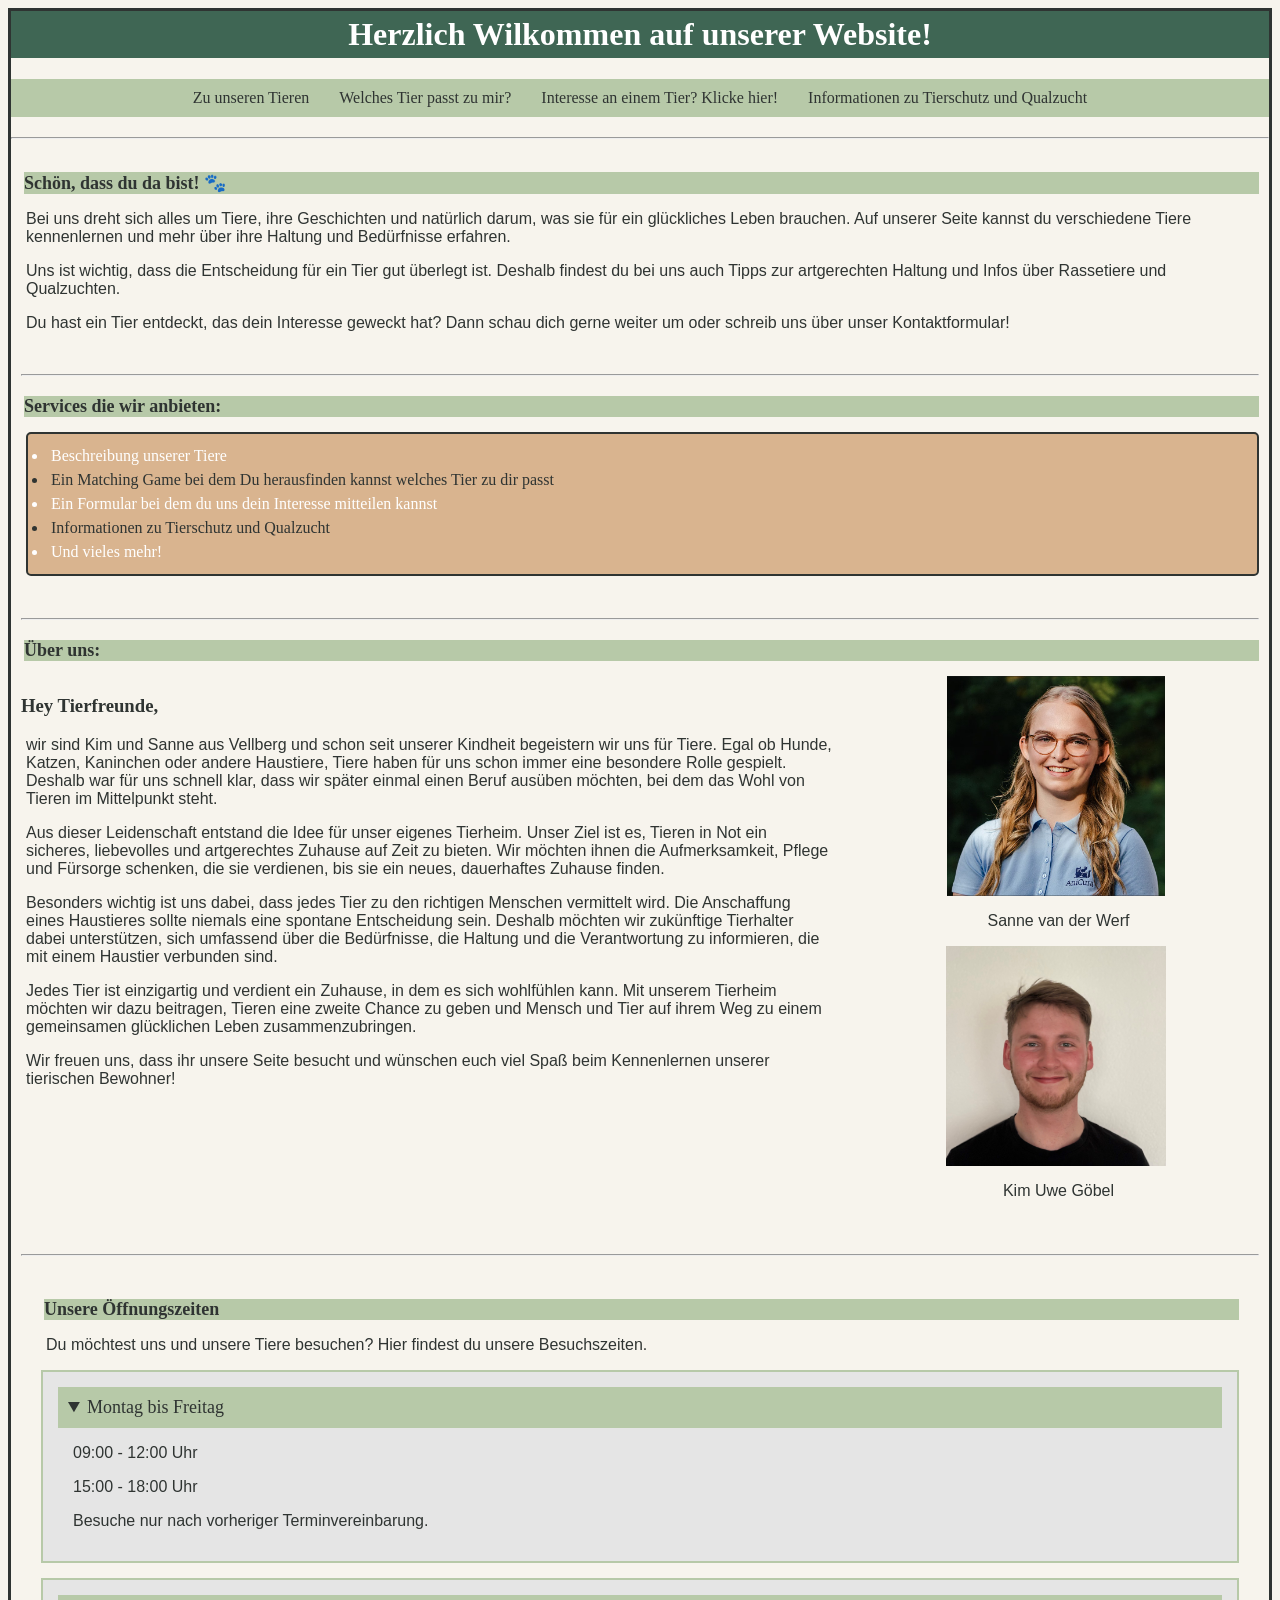
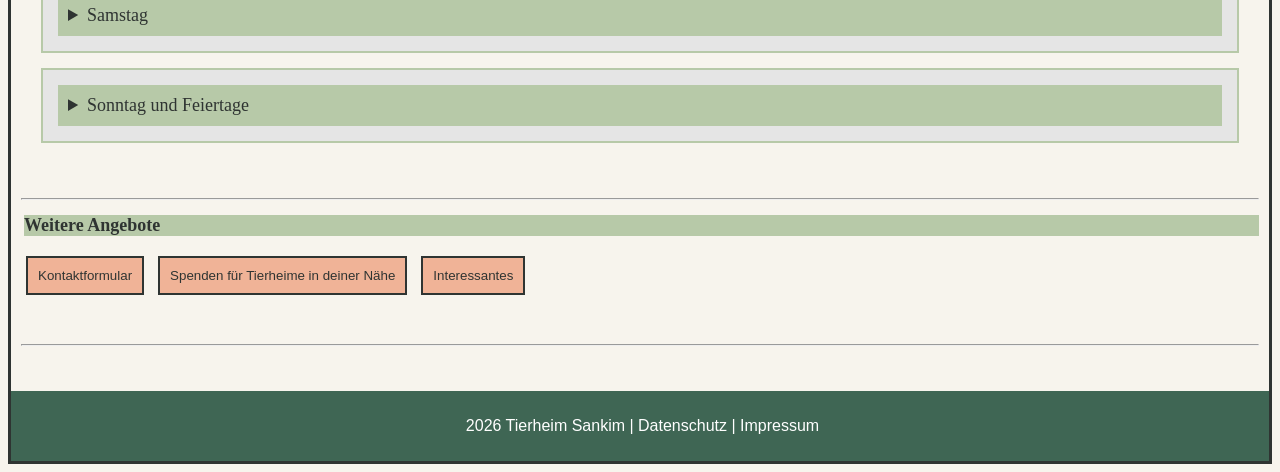
==== index.html @ c135d3ea "Öffnungszeiten hinzugefügt" ====
<html>
    <head>
        <title>Tierheim Sankim</title>
        <link href="style.css" rel="stylesheet">
    </head>


    <body>
        <header>        
            <h1>Herzlich Wilkommen auf unserer Website!</h1>
        </header>

        <nav>
            <a href="UnsereTiere.html">Zu unseren Tieren</a>
            <a href="WelchesTierPasstZuMir.html">Welches Tier passt zu mir?</a>
            <a href="Interessiert.html"> Interesse an einem Tier? Klicke hier!</a>
            <a href="Tierschutz&Qualzucht.html">Informationen zu Tierschutz und Qualzucht</a>
        </nav>

        <hr>

        <main>
            <section class="Wilkommen">
                <h2>Schön, dass du da bist! 🐾</h2>

                <p>
                    Bei uns dreht sich alles um Tiere, ihre Geschichten und natürlich darum, 
                    was sie für ein glückliches Leben brauchen. 
                    Auf unserer Seite kannst du verschiedene Tiere kennenlernen und mehr über ihre Haltung und Bedürfnisse erfahren.
                </p>
                <p>
                    Uns ist wichtig, dass die Entscheidung für ein Tier gut überlegt ist. 
                    Deshalb findest du bei uns auch Tipps zur artgerechten Haltung und Infos über Rassetiere und Qualzuchten.
                </p>
                <p>
                    Du hast ein Tier entdeckt, das dein Interesse geweckt hat? 
                    Dann schau dich gerne weiter um oder schreib uns über unser Kontaktformular!
                </p>
                <br>
                <hr>
            </section>

            <section class="Services">
                <h2>Services die wir anbieten:</h2>
                <ul>
                    <li>Beschreibung unserer Tiere</li>
                    <li>Ein Matching Game bei dem Du herausfinden kannst welches Tier zu dir passt</li>
                    <li>Ein Formular bei dem du uns dein Interesse mitteilen kannst</li>
                    <li>Informationen zu Tierschutz und Qualzucht</li>
                    <li>Und vieles mehr!</li>
                </ul>
                <br>
                <hr>
            </section>

            <section class="ueber-uns">
                <h2>Über uns:</h2>

                <div class="ueber-uns-grid">
                    
                    <div class="ueber-uns-text">

                            <h3>Hey Tierfreunde,</h3>

                            <p>
                                wir sind Kim und Sanne aus Vellberg und schon seit unserer Kindheit begeistern wir uns für Tiere. Egal ob Hunde, Katzen, Kaninchen oder andere Haustiere, Tiere haben für uns schon immer eine besondere Rolle gespielt. Deshalb war für uns schnell klar, dass wir später einmal einen Beruf ausüben möchten, bei dem das Wohl von Tieren im Mittelpunkt steht.
                            </p>    
                            <p>
                                Aus dieser Leidenschaft entstand die Idee für unser eigenes Tierheim. 
                                Unser Ziel ist es, Tieren in Not ein sicheres, liebevolles und artgerechtes Zuhause auf Zeit zu bieten. 
                                Wir möchten ihnen die Aufmerksamkeit, Pflege und Fürsorge schenken, 
                                die sie verdienen, bis sie ein neues, dauerhaftes Zuhause finden.
                            </p>    
                            <p>
                                Besonders wichtig ist uns dabei, dass jedes Tier zu den richtigen Menschen vermittelt wird. 
                                Die Anschaffung eines Haustieres sollte niemals eine spontane Entscheidung sein. 
                                Deshalb möchten wir zukünftige Tierhalter dabei unterstützen, 
                                sich umfassend über die Bedürfnisse, die Haltung und die Verantwortung zu informieren, 
                                die mit einem Haustier verbunden sind.
                            </p>
                            <p>
                                Jedes Tier ist einzigartig und verdient ein Zuhause, 
                                in dem es sich wohlfühlen kann. Mit unserem Tierheim möchten wir dazu beitragen, 
                                Tieren eine zweite Chance zu geben und Mensch und Tier auf ihrem Weg zu einem 
                                gemeinsamen glücklichen Leben zusammenzubringen.
                            </p>
                            <p>
                                Wir freuen uns, dass ihr unsere Seite besucht und wünschen euch viel Spaß beim 
                                Kennenlernen unserer tierischen Bewohner!
                            </p>
                        
                    </div>
                    
                    <div class="ueber-uns-bilder">
                        
                        <div>                   
                            <img src="images/van_der_Werf,Sanne.jpg" height="250" alt="Sanne van der Werf">
                            <p>Sanne van der Werf</p> 
                        </div>
                        
                        <div>
                            <img src="images/Göbel, Kim Uwe 12142-5quadrat.jpg" height="250" alt="Kim Göbel">
                            <p>Kim Uwe Göbel</p>
                        </div>
                    
                    </div>
                
                </div>
                
                <br>        
            </section>
            <hr>

            <section class="oeffnungszeiten">
                <h2>Unsere Öffnungszeiten</h2>

                <p>
                    Du möchtest uns und unsere Tiere besuchen?
                    Hier findest du unsere Besuchszeiten.
                </p>

                <details open>
                    <summary>Montag bis Freitag</summary>
                    
                    <p>09:00 - 12:00 Uhr</p>
                    <p>15:00 - 18:00 Uhr</p>
                    <p>Besuche nur nach vorheriger Terminvereinbarung.</p>
                </details>

                <details>
                    <summary>Samstag</summary>

                    <p>09:00 - 13:00 Uhr</p>
                    <p>Besuche nur nach vorheriger Terminvereinbarung.</p>
                </details>

                <details>
                    <summary>Sonntag und Feiertage</summary>

                    <p>Geschlossen</p>
                    <p>In dringenden Fällen sind wir telefonisch erreichbar.</p>
                </details>
            </section>

            <hr>
            <section class="weitere-angebote">
                <h2>Weitere Angebote</h2>

                <div class="buttons">
                    <button type="button">Kontaktformular</button>
                    <button type="button">Spenden für Tierheime in deiner Nähe</button>
                    <button type="button">Interessantes</button>
                </div>

                <br>
                <br>
                <hr>
            </section>

        </main>       

        <footer>
            <p>2026 Tierheim Sankim | Datenschutz | Impressum</p>
        </footer>
    </body>
</html>
---- style.css ----
h1 {
    color: white;
    background-color: #3f6654;
    font-family: 'Times New Roman';
    text-align: center;
    padding-top: 5px;
    padding-bottom: 5px;
    padding-left: 10px;
    padding-right: 10px;
}

body{
    color: #2f3432;
}

h2{
    color: #2f3432;
    background-color: #b7c9a8;
    font-size: large;
    margin-left: 3px;
}

h4{
    color: #2f3432;
    background-color: #b7c9a8;
    font-size: small;
    margin-left: 3px;
}

p{
    font-family: sans-serif;
    margin-left: 5px;
}

.namen{
    font-size: larger;
    background-color: #88a47c;
    font-family: 'Times New Roman';
    margin: 20px;
    text-align: center;
}

.beschriftung{
    color: #2f3432;
    background-color: #f7f4ed;
    font-size: large;
    font-family: 'Times New Roman';
    text-align: center;
    padding: 10px;
    border: 10px solid #b7c9a8;
    margin: 10px;
}

#erklaertext{
    color: white;
    background-color: #3f6654;
    font-size: medium;
    font-family: 'cursive';
}


/* Allgemeine Links */

a:link{
    color: #2f3432;
    text-decoration: none;
}

a:visited{
    color: #2f3432;
}


a:active{
    color: orange;
}


/* Buttons */

button{
    background-color: #f0b397;
    color: #2f3432;
    padding: 10px;
    margin: 5px;
    border: 2px solid #2f3432;

}

button:hover{
    background-color: #88a47c;
}

button:active{
    background-color: #b7c9a8;
}


body{
    background-color: #f7f4ed;
    border: 3px solid #2f3432;
}


/* Navigation Startseite */

nav{
    background-color: #b7c9a8;
    padding: 10px;
    margin-bottom: 20px;
    text-align: center;
}

nav a {
    color:#2f3432;
    padding: 8px;
    margin: 5px;
    text-decoration: none;
}

nav a:hover {
    background-color: #9eaf90;
    color: white;
}

ul{
    padding: 10px 20px;
    margin-top: 5px;
    margin-left: 5px;
    background-color: #d9b48f;
    border: 2px solid #2f3432;
    border-radius: 5px;
}

li{
    padding: 3px;
}

li:nth-child(even){
    color: #2f3432;
}

li:nth-child(odd){
    color: white;
}

footer{
    background-color: #3f6654;
    color: white;
    text-align: center;
    padding: 10px;
    margin-top: 15px;
}

main {
    padding: 10px;
}

section {
    margin-bottom: 20px;
}

.tierkarten {
    display: flex;
    flex-wrap: wrap;
    justify-content: center;
    gap: 20px;
}

.tierkarte {
    flex: 1 1 280px;
    max-width: 350px;
    box-sizing: border-box;
    background-color: #f7f4ed;
    border: 3px solid #b7c9a8;
    padding: 10px;
}

.tierkarte p {
    font-family: 'Times New Roman';
    font-size: large;
    line-height: 1.5;
}

.tierkarte > img {
    width: 100%;
    height: 250px;
    object-fit: cover;
}

.tierkarte h3 + p {
    margin-top: 5px;
}

.tierkarte h3 ~ p {
    color: #2f3432;
}

.tierkarte h3 {
    background-color: #88a47c;
    font-family: 'Times New Roman';
    text-align: center;
    padding: 5px;
}

main a {
    color: #2f3432;
    text-decoration: underline;
}

.kontakt-link {
    display: inline-block;
    background-color: #b7c9a8;
    padding: 8px;
    margin: 5px;
}

.unsere-tiere .kontakt-link {
    color: #2f3432;
    text-decoration: none;
    transition: 0.3s;
}

.unsere-tiere .kontakt-link:hover {
    background-color: #9eaf90;
    color: white;
}

.unsere-tiere .kontakt-link:active {
    background-color: #b7c9a8;
}

.ueber-uns-grid{
    display: grid;
    grid-template-columns: 2fr 1fr;
    grid-template-areas: "text bilder";
    gap: 20px;
}

.ueber-uns-text{
    grid-area: text;
}

.ueber-uns-bilder{
    grid-area: bilder;
    text-align: center;
}

.ueber-uns-bilder img {
    height: 220px;
    max-width: 100%;
}

 .oeffnungszeiten {
    background-color: #f7f4ed;
    padding: 20px;
 }

 .oeffnungszeiten details {
    background-color: #e5e5e5;
    border: 2px solid #b7c9a8;
    padding: 15px;
    margin-bottom: 15px;
 }

 .oeffnungszeiten summary {
    background-color: #b7c9a8;
    padding: 10px;
    font-size: large;
    cursor: pointer;
 }

 .oeffnungszeiten details p {
    margin-left: 15px;
 }

 .oeffnungszeiten summary:hover {
    background-color: #88a47c;
 }
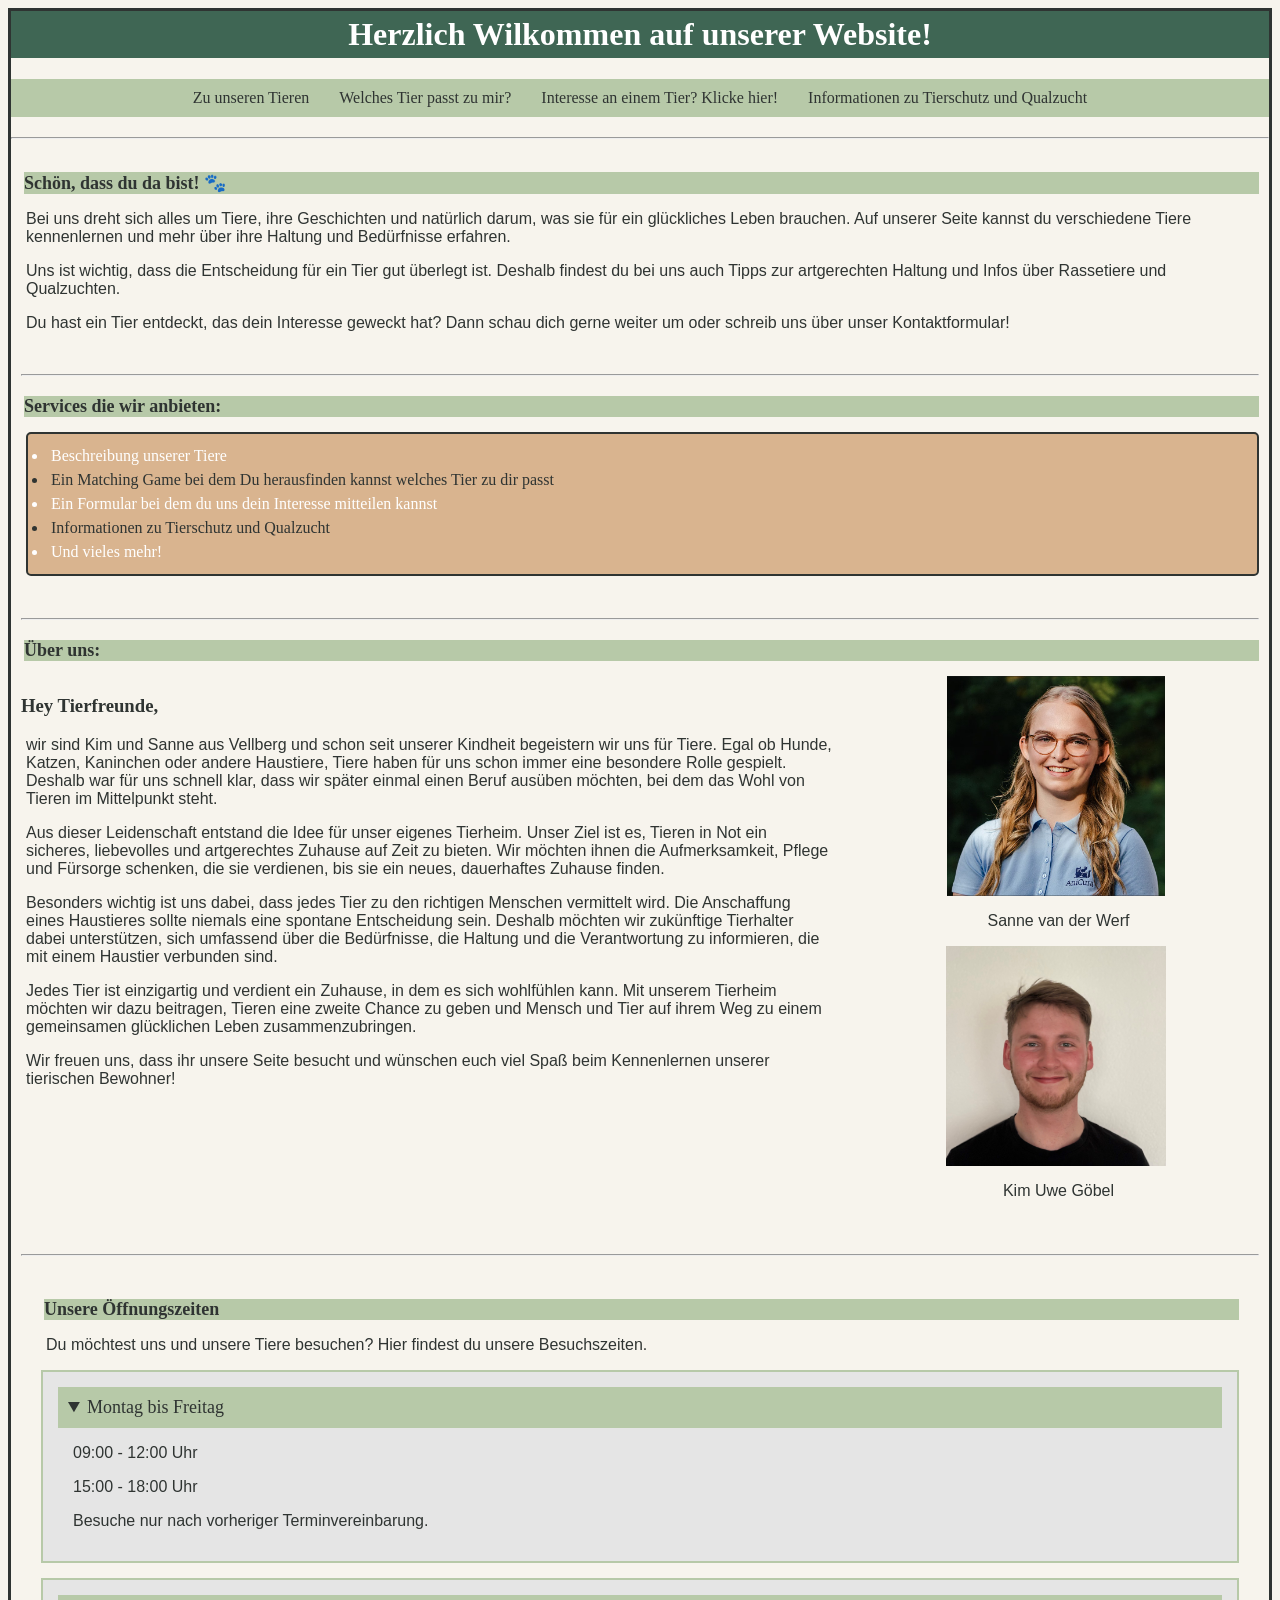
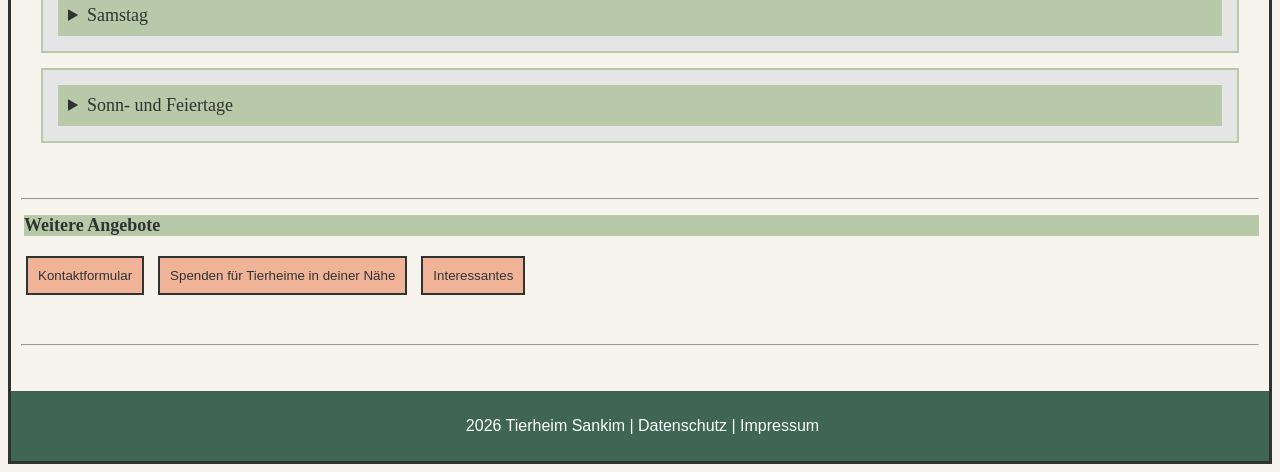
==== commit f54d85a3: "change 06.11.2026(5)" ====
--- a/index.html
+++ b/index.html
@@ -135,7 +135,7 @@
                 </details>
 
                 <details>
-                    <summary>Sonntag und Feiertage</summary>
+                    <summary>Sonn- und Feiertage</summary>
 
                     <p>Geschlossen</p>
                     <p>In dringenden Fällen sind wir telefonisch erreichbar.</p>
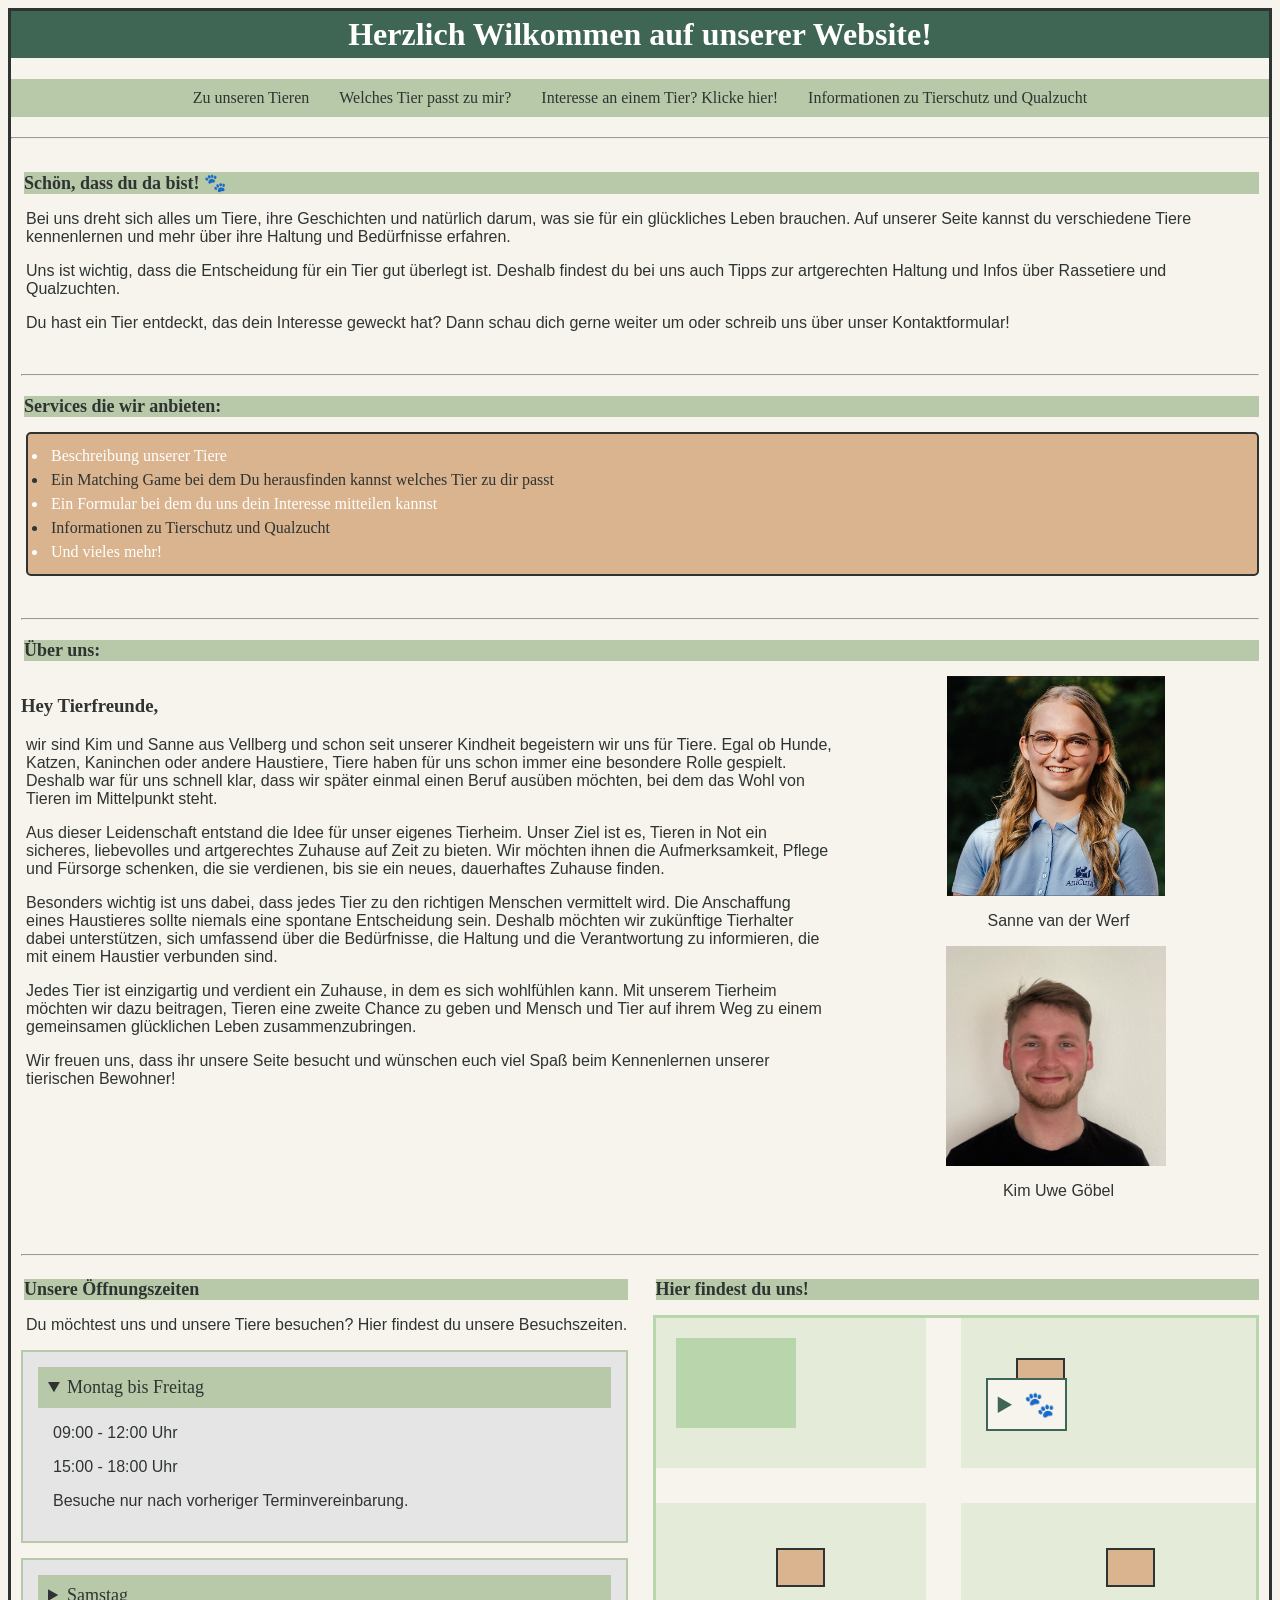
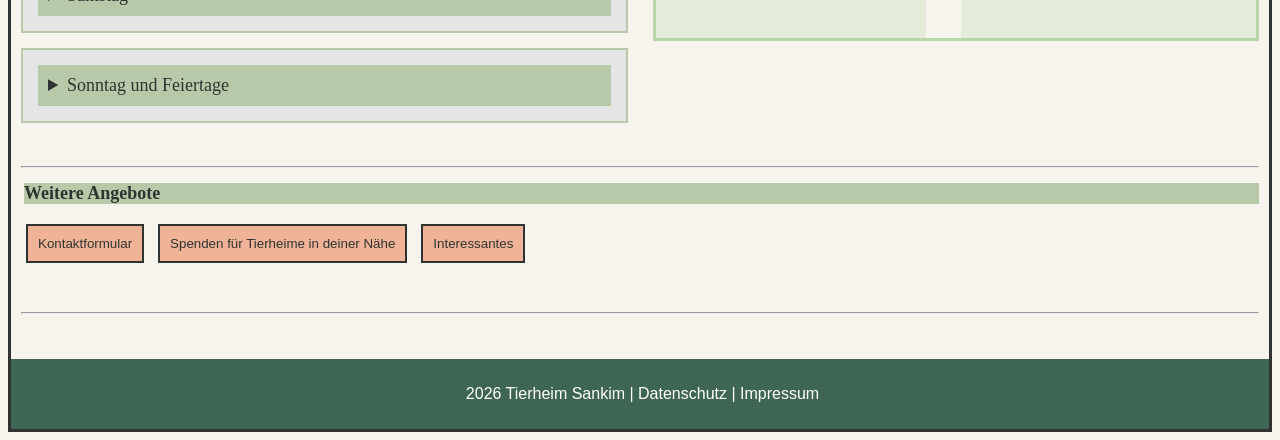
==== commit a2ec03e6: "Standort hinzugefügt" ====
--- a/index.html
+++ b/index.html
@@ -111,36 +111,60 @@
             </section>
             <hr>
 
-            <section class="oeffnungszeiten">
-                <h2>Unsere Öffnungszeiten</h2>
+            <div class="standort-grid">
+                <section class="oeffnungszeiten">
+                    <h2>Unsere Öffnungszeiten</h2>
 
-                <p>
-                    Du möchtest uns und unsere Tiere besuchen?
-                    Hier findest du unsere Besuchszeiten.
-                </p>
+                    <p>
+                        Du möchtest uns und unsere Tiere besuchen?
+                        Hier findest du unsere Besuchszeiten.
+                    </p>
 
-                <details open>
-                    <summary>Montag bis Freitag</summary>
-                    
-                    <p>09:00 - 12:00 Uhr</p>
-                    <p>15:00 - 18:00 Uhr</p>
-                    <p>Besuche nur nach vorheriger Terminvereinbarung.</p>
-                </details>
+                    <details open>
+                        <summary>Montag bis Freitag</summary>
 
-                <details>
-                    <summary>Samstag</summary>
+                        <p>09:00 - 12:00 Uhr</p>
+                        <p>15:00 - 18:00 Uhr</p>
+                        <p>Besuche nur nach vorheriger Terminvereinbarung.</p>
+                    </details>
 
-                    <p>09:00 - 13:00 Uhr</p>
-                    <p>Besuche nur nach vorheriger Terminvereinbarung.</p>
-                </details>
+                    <details>
+                        <summary>Samstag</summary>
 
-                <details>
-                    <summary>Sonn- und Feiertage</summary>
+                        <p>09:00 - 13:00 Uhr</p>
+                        <p>Besuche nur nach vorheriger Terminvereinbarung.</p>
+                    </details>
 
-                    <p>Geschlossen</p>
-                    <p>In dringenden Fällen sind wir telefonisch erreichbar.</p>
-                </details>
-            </section>
+                    <details>
+                        <summary>Sonntag und Feiertage</summary>
+
+                        <p>Geschlossen</p>
+                        <p>In dringenden Fällen sind wir telefonisch erreichbar.</p>
+                    </details>
+                </section>
+
+                <section class="standort">
+
+                    <h2>Hier findest du uns!</h2>
+                    <div class="karte">
+                        <div class="park"></div>
+                        <div class="strasse-waagerecht"></div>
+                        <div class="strasse-senkrecht"></div>
+                        <div class="haus haus1"></div>
+                        <div class="haus haus2"></div>
+                        <div class="haus haus3"></div>
+
+                        <details class="tierheim-marker">
+                            <summary>🐾</summary>
+                            <p>Tierheim Sankim</p>
+                            <p>Pfotenweg 12</p>
+                            <p>74541 Vellberg</p>
+                            <p>fiktiver Standort</p>
+                        </details>
+                    </div>
+
+                </section>
+            </div>
 
             <hr>
             <section class="weitere-angebote">
--- a/style.css
+++ b/style.css
@@ -251,9 +251,10 @@
     max-width: 100%;
 }
 
+/* Öffnungszeiten */
  .oeffnungszeiten {
     background-color: #f7f4ed;
-    padding: 20px;
+    padding: 0;
  }
 
  .oeffnungszeiten details {
@@ -276,4 +277,108 @@
 
  .oeffnungszeiten summary:hover {
     background-color: #88a47c;
- }+ }
+
+
+ /* Karte */
+ .karte {
+    position: relative;
+    height: 320px;
+    background-color: #e4ebd9;
+    border: 3px solid #b8d5ac;
+    overflow: hidden;
+    max-width: 750px;
+ }
+
+ .park {
+    position: absolute;
+    background-color: #b8d5ac;
+    width: 120px;
+    height: 90px;
+    top: 20px;
+    left: 20px;
+}
+
+.strasse-waagerecht {
+    position: absolute;
+    background-color: #f7f4ed;
+    width: 100%;
+    height: 35px;
+    top: 150px;
+}
+
+.strasse-senkrecht {
+    position: absolute;
+    background-color: #f7f4ed;
+    width: 35px;
+    height: 100%;
+    left: 45%;
+}
+
+.haus {
+    position: absolute;
+    background-color: #d9b48f;
+    border: 2px solid #2f3432;
+    width: 45px;
+    height: 35px;
+}
+
+.haus1 {
+    top: 40px;
+    left: 60%;
+}
+
+.haus2 {
+    top: 230px;
+    left: 20%;
+}
+
+.haus3 {
+    top: 230px;
+    left: 75%;
+}
+
+.tierheim-marker {
+    position: absolute;
+    top: 60px;
+    left: 55%;
+    background-color: #f7f4ed;
+    border: 2px solid #3f6654;
+    padding: 10px;
+    z-index: 5;
+}
+
+.tierheim-marker summary {
+    cursor: pointer;
+    font-size: 25px;
+    color: #3f6654;
+}
+
+.tierheim-marker p {
+    font-size: small;
+    margin: 5px;
+    background-color: #f7f4ed;
+}
+
+/* Öffnungszeiten und Standort Nebeneinander */
+
+/* Grid Öffnungszeiten und Standort */
+
+.standort-grid {
+    display: grid;
+    grid-template-columns: 1fr 1fr;
+    grid-template-areas: "zeiten karte";
+    gap: 25px;
+}
+
+.oeffnungszeiten {
+    grid-area: zeiten;
+}
+
+.standort {
+    grid-area: karte;
+}
+
+.karte {
+    max-width: 100%;
+}
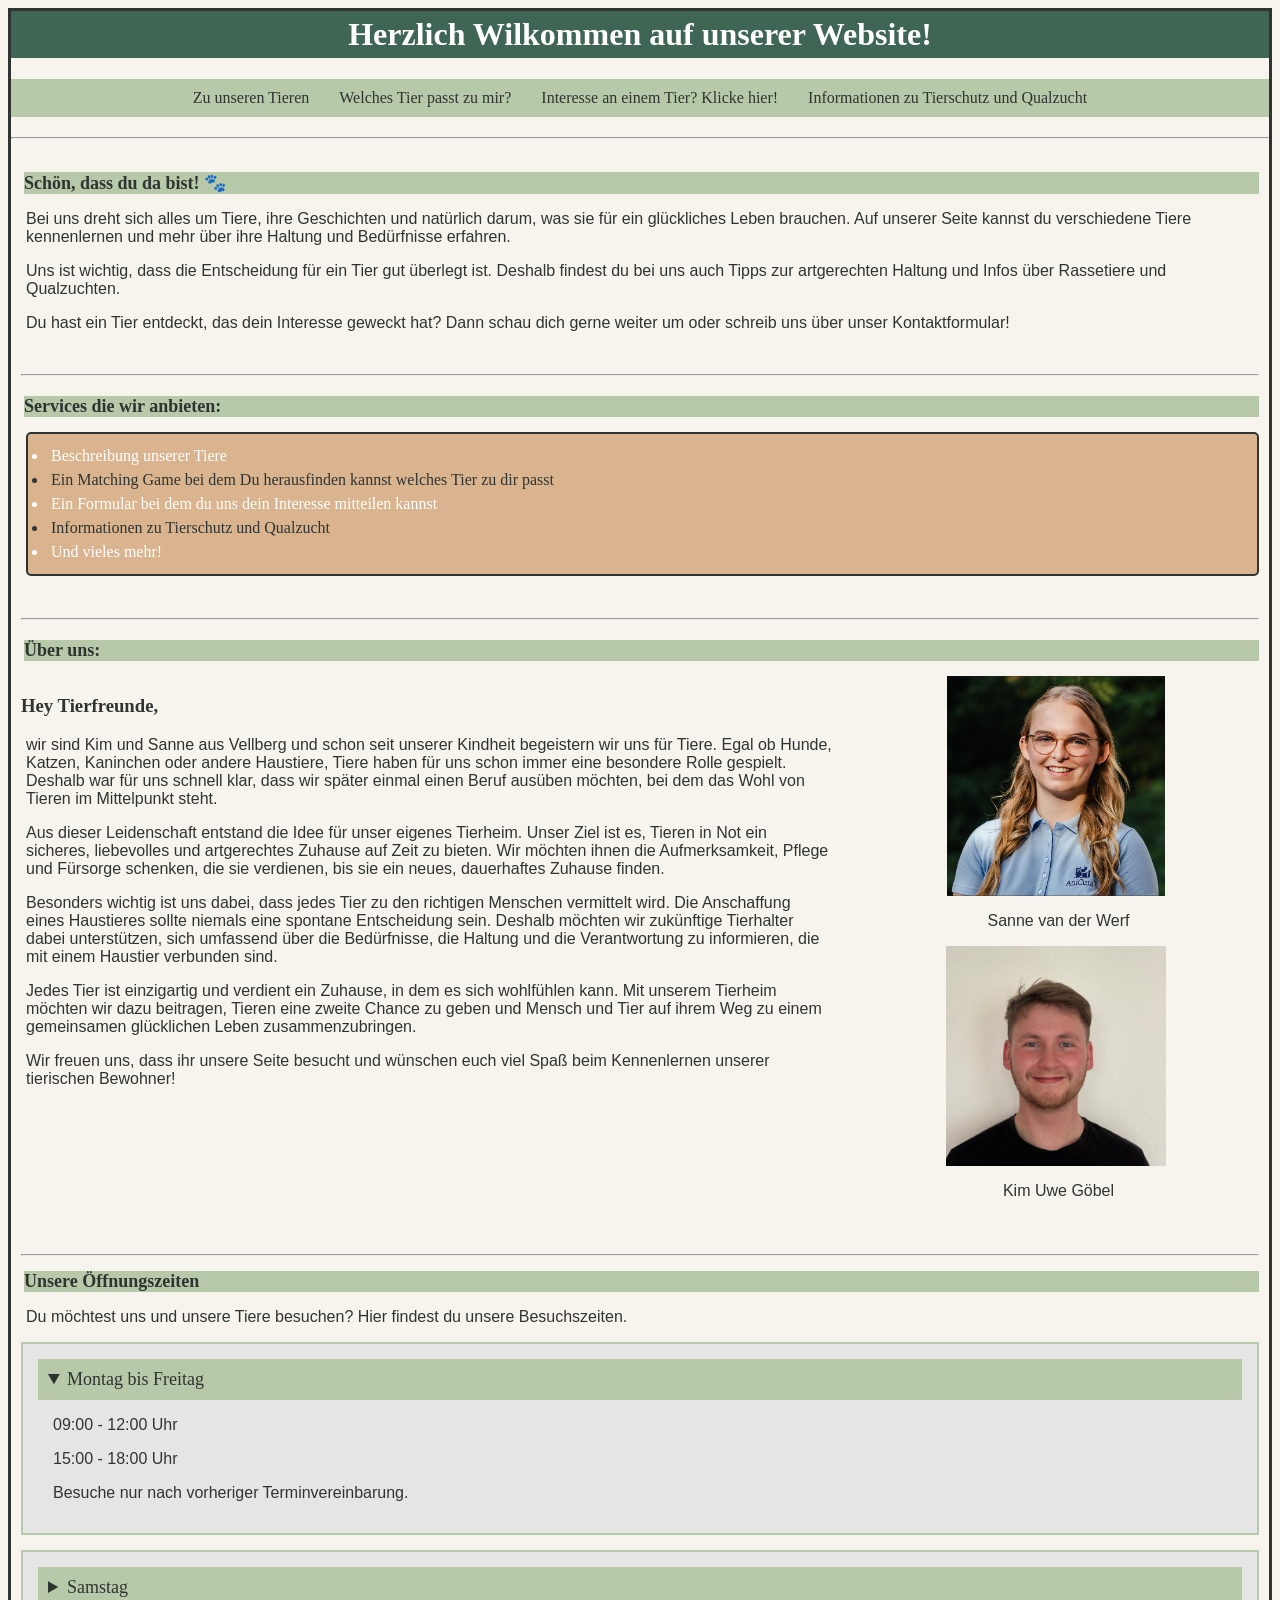
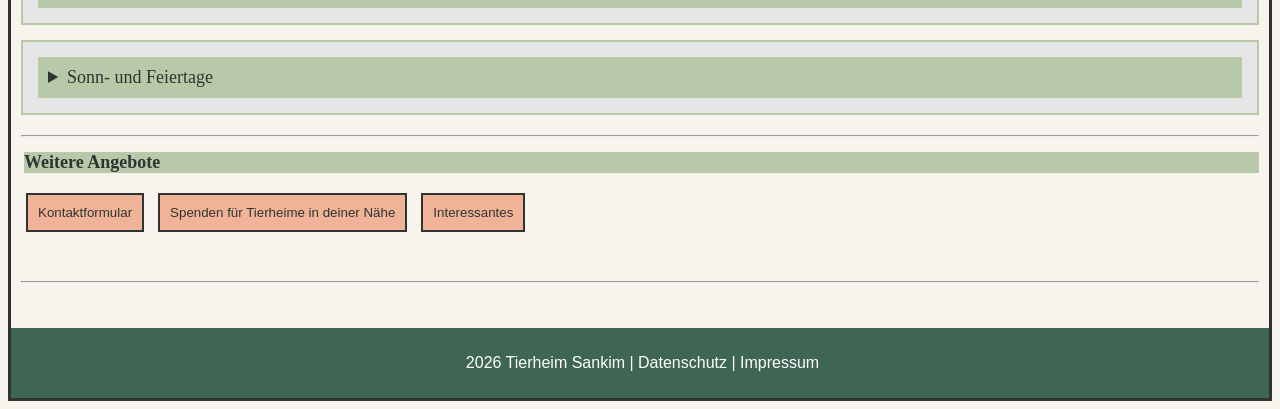
==== commit 66ac87c3: "change 06.11.2026(6)" ====
--- a/index.html
+++ b/index.html
@@ -111,60 +111,36 @@
             </section>
             <hr>
 
-            <div class="standort-grid">
-                <section class="oeffnungszeiten">
-                    <h2>Unsere Öffnungszeiten</h2>
+            <section class="oeffnungszeiten">
+                <h2>Unsere Öffnungszeiten</h2>
 
-                    <p>
-                        Du möchtest uns und unsere Tiere besuchen?
-                        Hier findest du unsere Besuchszeiten.
-                    </p>
+                <p>
+                    Du möchtest uns und unsere Tiere besuchen?
+                    Hier findest du unsere Besuchszeiten.
+                </p>
 
-                    <details open>
-                        <summary>Montag bis Freitag</summary>
+                <details open>
+                    <summary>Montag bis Freitag</summary>
+                    
+                    <p>09:00 - 12:00 Uhr</p>
+                    <p>15:00 - 18:00 Uhr</p>
+                    <p>Besuche nur nach vorheriger Terminvereinbarung.</p>
+                </details>
 
-                        <p>09:00 - 12:00 Uhr</p>
-                        <p>15:00 - 18:00 Uhr</p>
-                        <p>Besuche nur nach vorheriger Terminvereinbarung.</p>
-                    </details>
+                <details>
+                    <summary>Samstag</summary>
 
-                    <details>
-                        <summary>Samstag</summary>
+                    <p>09:00 - 13:00 Uhr</p>
+                    <p>Besuche nur nach vorheriger Terminvereinbarung.</p>
+                </details>
 
-                        <p>09:00 - 13:00 Uhr</p>
-                        <p>Besuche nur nach vorheriger Terminvereinbarung.</p>
-                    </details>
+                <details>
+                    <summary>Sonn- und Feiertage</summary>
 
-                    <details>
-                        <summary>Sonntag und Feiertage</summary>
-
-                        <p>Geschlossen</p>
-                        <p>In dringenden Fällen sind wir telefonisch erreichbar.</p>
-                    </details>
-                </section>
-
-                <section class="standort">
-
-                    <h2>Hier findest du uns!</h2>
-                    <div class="karte">
-                        <div class="park"></div>
-                        <div class="strasse-waagerecht"></div>
-                        <div class="strasse-senkrecht"></div>
-                        <div class="haus haus1"></div>
-                        <div class="haus haus2"></div>
-                        <div class="haus haus3"></div>
-
-                        <details class="tierheim-marker">
-                            <summary>🐾</summary>
-                            <p>Tierheim Sankim</p>
-                            <p>Pfotenweg 12</p>
-                            <p>74541 Vellberg</p>
-                            <p>fiktiver Standort</p>
-                        </details>
-                    </div>
-
-                </section>
-            </div>
+                    <p>Geschlossen</p>
+                    <p>In dringenden Fällen sind wir telefonisch erreichbar.</p>
+                </details>
+            </section>
 
             <hr>
             <section class="weitere-angebote">
@@ -186,5 +162,6 @@
         <footer>
             <p>2026 Tierheim Sankim | Datenschutz | Impressum</p>
         </footer>
+    
     </body>
 </html>
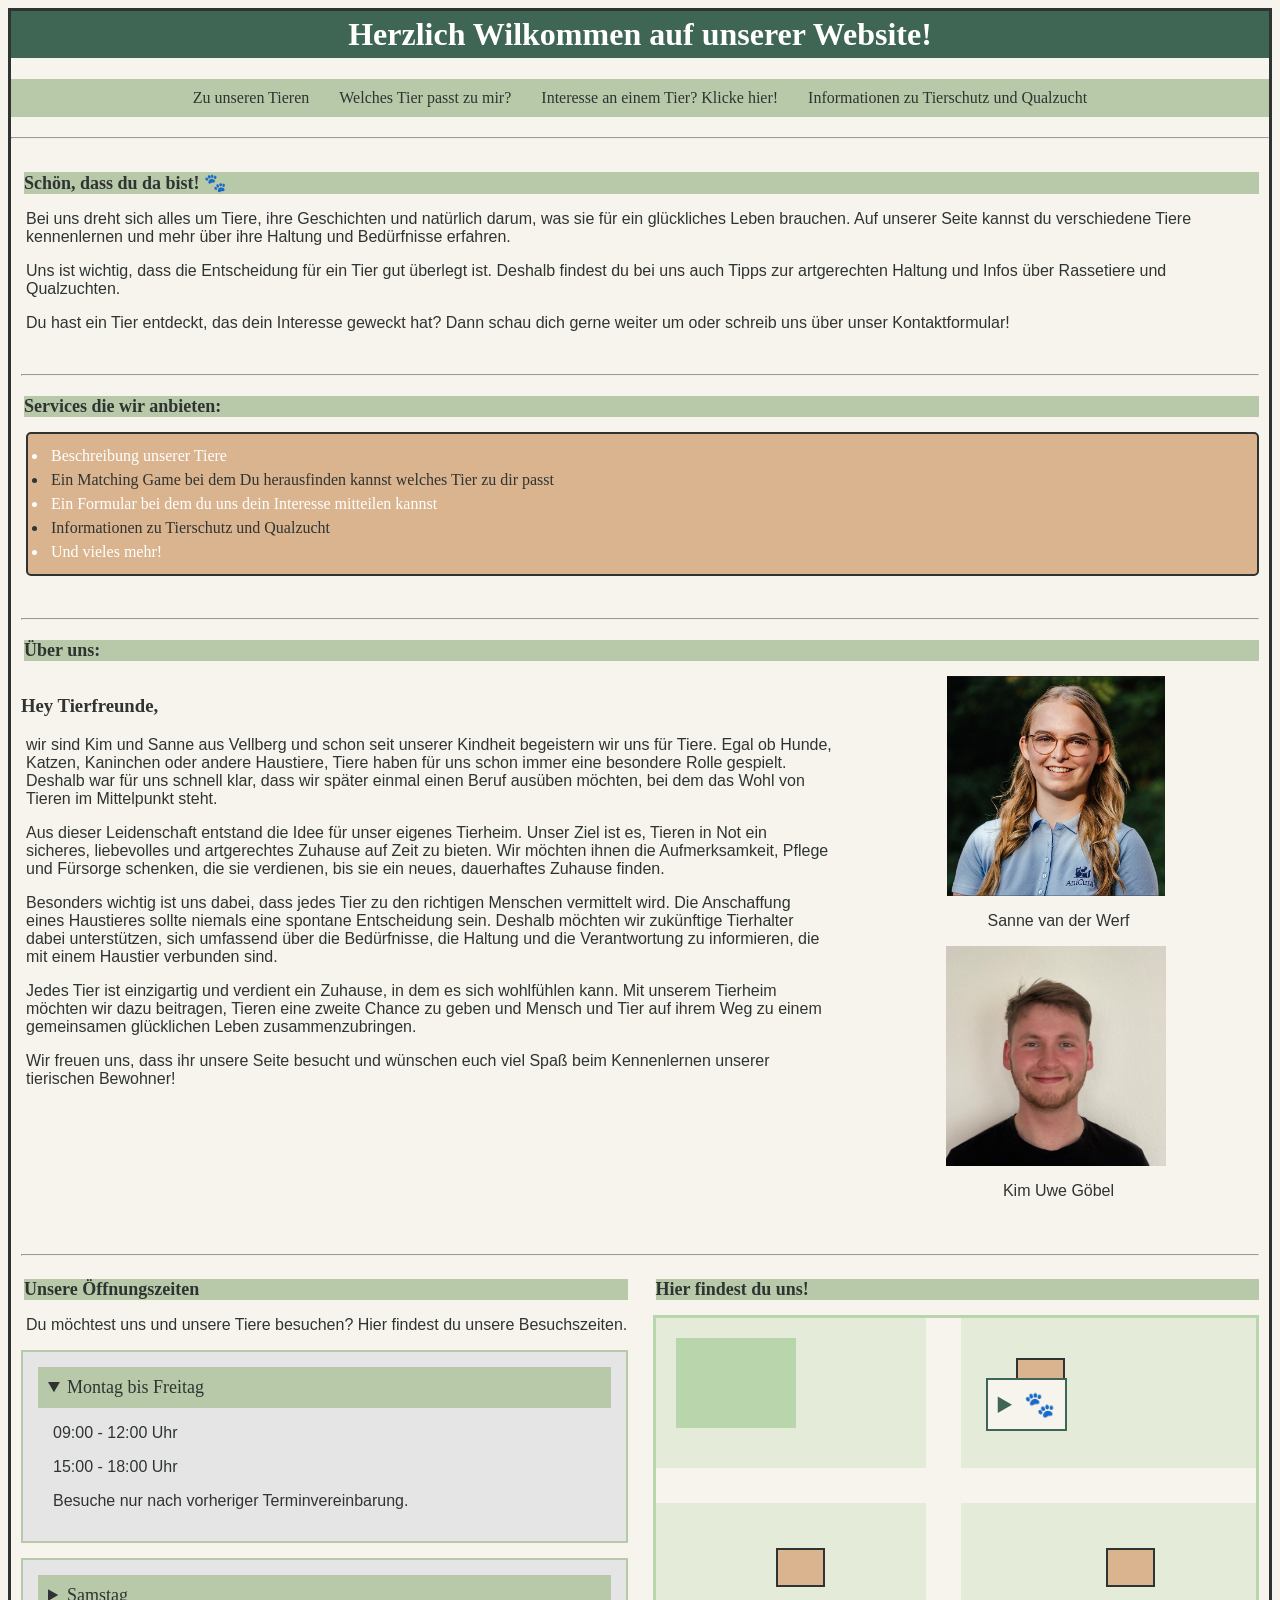
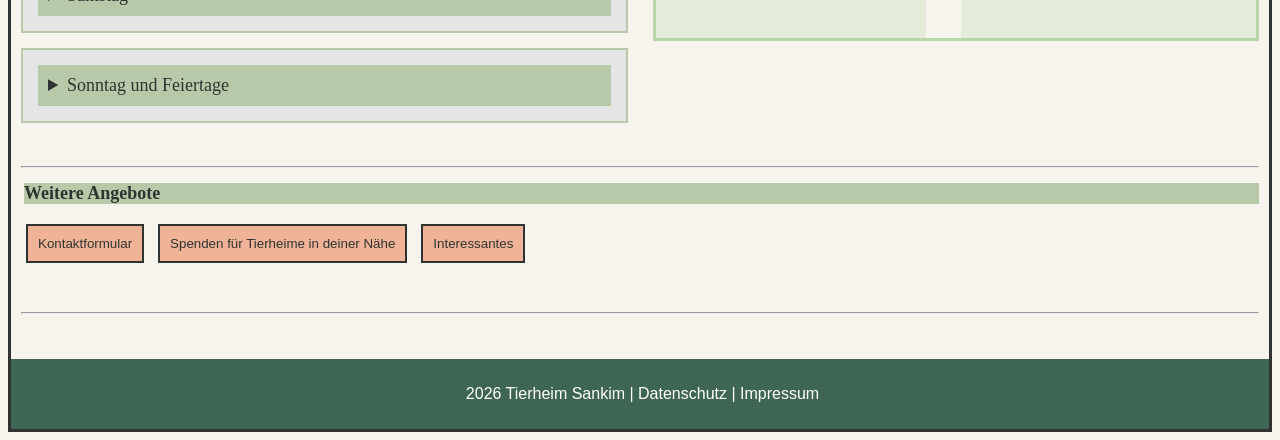
==== commit 0d841796: "Merge branch 'main' of https://github.com/Kim-Uwe-Goebel/E2IT2_Tierheim_kimgoeb_sanvand" ====
--- a/index.html
+++ b/index.html
@@ -111,36 +111,60 @@
             </section>
             <hr>
 
-            <section class="oeffnungszeiten">
-                <h2>Unsere Öffnungszeiten</h2>
+            <div class="standort-grid">
+                <section class="oeffnungszeiten">
+                    <h2>Unsere Öffnungszeiten</h2>
 
-                <p>
-                    Du möchtest uns und unsere Tiere besuchen?
-                    Hier findest du unsere Besuchszeiten.
-                </p>
+                    <p>
+                        Du möchtest uns und unsere Tiere besuchen?
+                        Hier findest du unsere Besuchszeiten.
+                    </p>
 
-                <details open>
-                    <summary>Montag bis Freitag</summary>
-                    
-                    <p>09:00 - 12:00 Uhr</p>
-                    <p>15:00 - 18:00 Uhr</p>
-                    <p>Besuche nur nach vorheriger Terminvereinbarung.</p>
-                </details>
+                    <details open>
+                        <summary>Montag bis Freitag</summary>
+
+                        <p>09:00 - 12:00 Uhr</p>
+                        <p>15:00 - 18:00 Uhr</p>
+                        <p>Besuche nur nach vorheriger Terminvereinbarung.</p>
+                    </details>
+
+                    <details>
+                        <summary>Samstag</summary>
+
+                        <p>09:00 - 13:00 Uhr</p>
+                        <p>Besuche nur nach vorheriger Terminvereinbarung.</p>
+                    </details>
 
                 <details>
-                    <summary>Samstag</summary>
+                    <summary>Sonntag und Feiertage</summary>
 
-                    <p>09:00 - 13:00 Uhr</p>
-                    <p>Besuche nur nach vorheriger Terminvereinbarung.</p>
-                </details>
+                        <p>Geschlossen</p>
+                        <p>In dringenden Fällen sind wir telefonisch erreichbar.</p>
+                    </details>
+                </section>
 
-                <details>
-                    <summary>Sonn- und Feiertage</summary>
+                <section class="standort">
 
-                    <p>Geschlossen</p>
-                    <p>In dringenden Fällen sind wir telefonisch erreichbar.</p>
-                </details>
-            </section>
+                    <h2>Hier findest du uns!</h2>
+                    <div class="karte">
+                        <div class="park"></div>
+                        <div class="strasse-waagerecht"></div>
+                        <div class="strasse-senkrecht"></div>
+                        <div class="haus haus1"></div>
+                        <div class="haus haus2"></div>
+                        <div class="haus haus3"></div>
+
+                        <details class="tierheim-marker">
+                            <summary>🐾</summary>
+                            <p>Tierheim Sankim</p>
+                            <p>Pfotenweg 12</p>
+                            <p>74541 Vellberg</p>
+                            <p>fiktiver Standort</p>
+                        </details>
+                    </div>
+
+                </section>
+            </div>
 
             <hr>
             <section class="weitere-angebote">
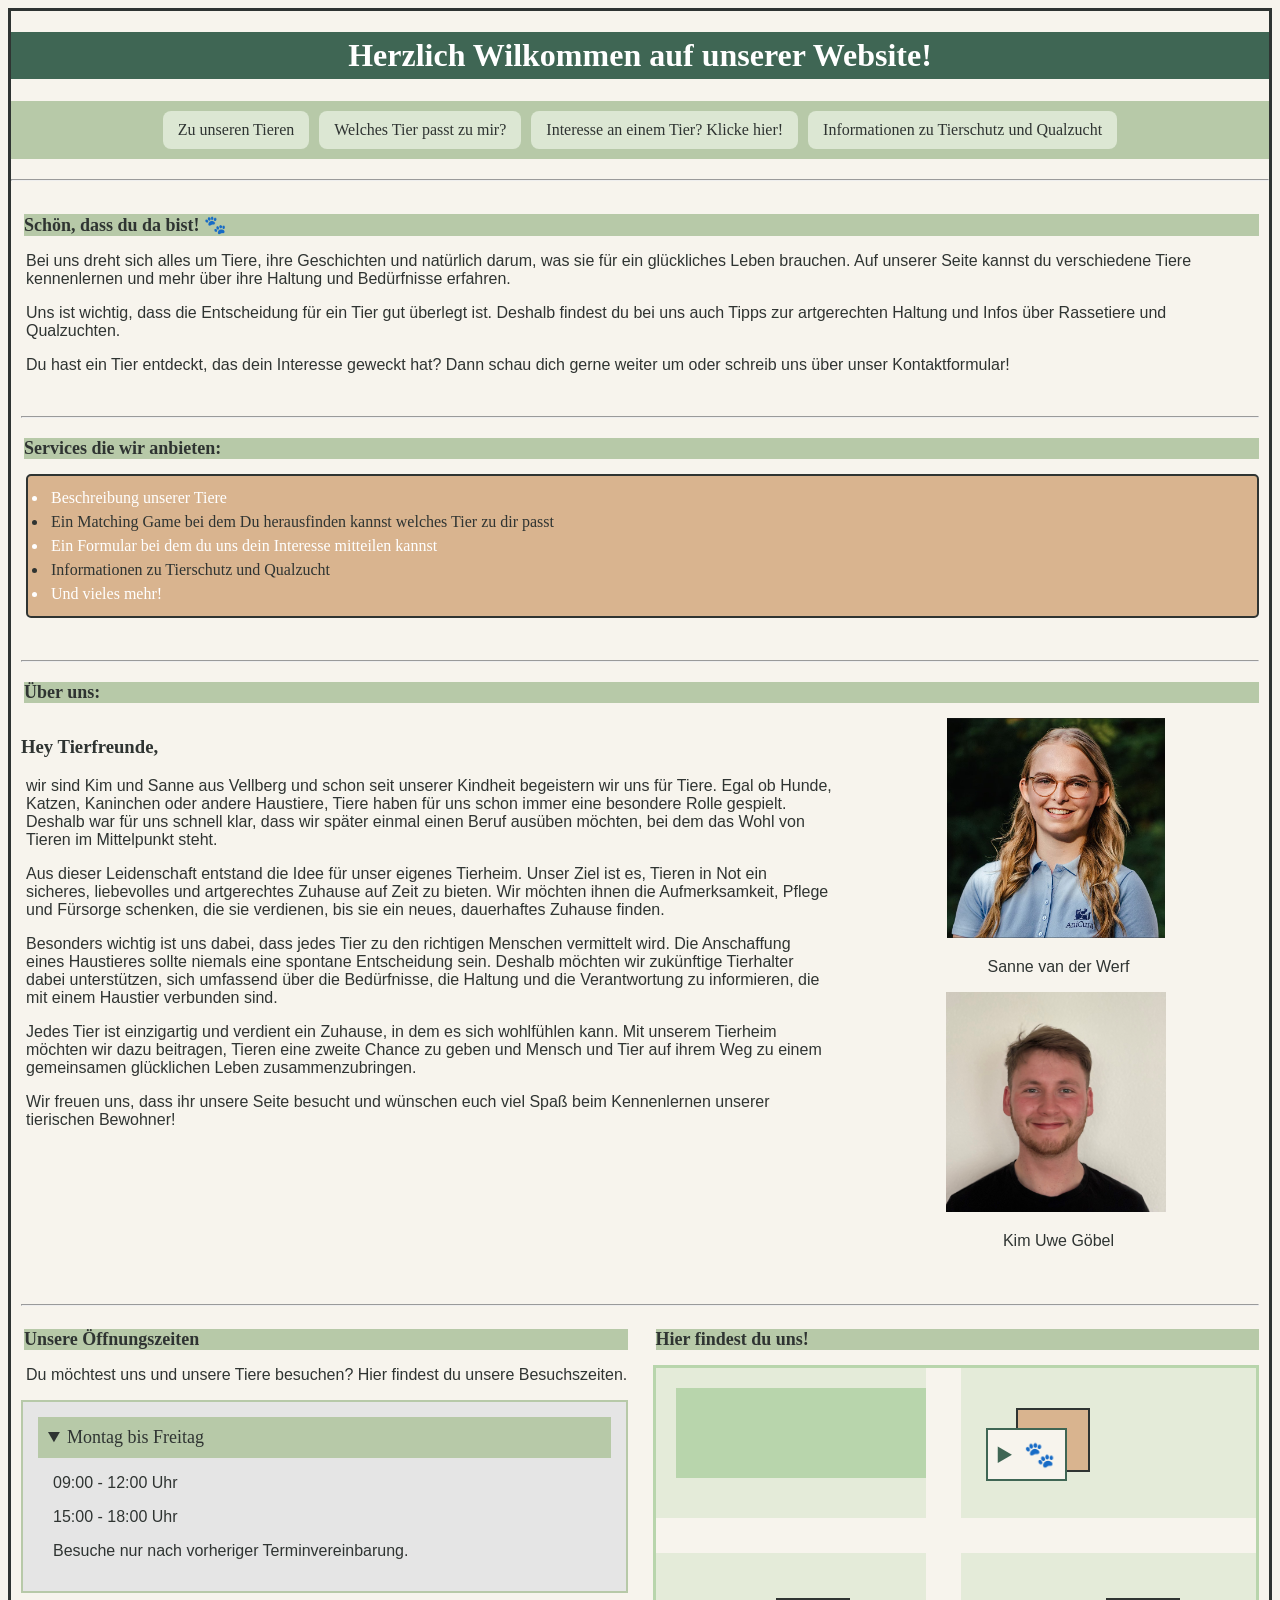
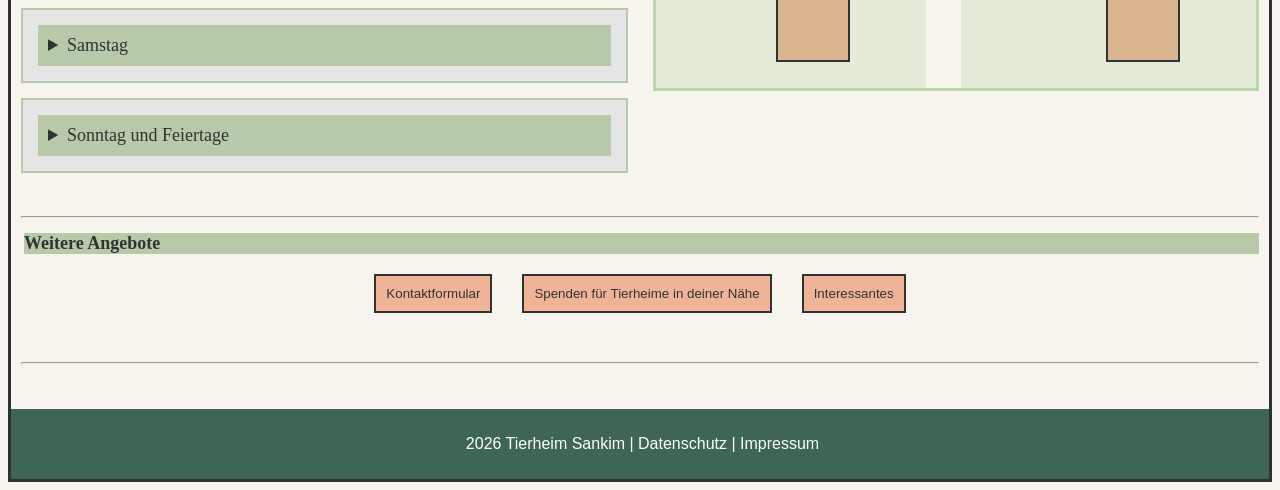
==== commit 5fe79936: "Responsive integriert + WTPZM" ====
--- a/index.html
+++ b/index.html
@@ -1,7 +1,11 @@
+<!DOCTYPE html>
 <html>
     <head>
+        <meta charset="UTF-8">
+        <meta name="viewport" content="width=device-width, initial-scale=1.0">
         <title>Tierheim Sankim</title>
         <link href="style.css" rel="stylesheet">
+
     </head>
 
 
--- a/style.css
+++ b/style.css
@@ -84,7 +84,15 @@
     padding: 10px;
     margin: 5px;
     border: 2px solid #2f3432;
-
+    cursor: pointer;
+}
+
+.buttons{
+    display: flex;
+    justify-content: center;
+    align-items: center;
+    flex-wrap: wrap;
+    gap: 20px;    
 }
 
 button:hover{
@@ -104,24 +112,44 @@
 
 /* Navigation Startseite */
 
-nav{
+nav {
     background-color: #b7c9a8;
     padding: 10px;
     margin-bottom: 20px;
-    text-align: center;
-}
-
-nav a {
+
+    display: flex;
+    justify-content: center;
+    align-items: center;
+    flex-wrap: wrap;
+    gap: 10px;
+}
+
+
+/* nav a {
     color:#2f3432;
     padding: 8px;
-    margin: 5px;
     text-decoration: none;
 }
 
 nav a:hover {
     background-color: #9eaf90;
     color: white;
-}
+} */
+
+
+nav a {
+    color: #2f3432;
+    background-color: #dce7d3;
+    padding: 10px 15px;
+    text-decoration: none;
+    border-radius: 8px;
+}
+
+nav a:hover {
+    background-color: #8fa582;
+    color: white;
+}
+
 
 ul{
     padding: 10px 20px;
@@ -160,48 +188,7 @@
     margin-bottom: 20px;
 }
 
-.tierkarten {
-    display: flex;
-    flex-wrap: wrap;
-    justify-content: center;
-    gap: 20px;
-}
-
-.tierkarte {
-    flex: 1 1 280px;
-    max-width: 350px;
-    box-sizing: border-box;
-    background-color: #f7f4ed;
-    border: 3px solid #b7c9a8;
-    padding: 10px;
-}
-
-.tierkarte p {
-    font-family: 'Times New Roman';
-    font-size: large;
-    line-height: 1.5;
-}
-
-.tierkarte > img {
-    width: 100%;
-    height: 250px;
-    object-fit: cover;
-}
-
-.tierkarte h3 + p {
-    margin-top: 5px;
-}
-
-.tierkarte h3 ~ p {
-    color: #2f3432;
-}
-
-.tierkarte h3 {
-    background-color: #88a47c;
-    font-family: 'Times New Roman';
-    text-align: center;
-    padding: 5px;
-}
+
 
 main a {
     color: #2f3432;
@@ -293,7 +280,7 @@
  .park {
     position: absolute;
     background-color: #b8d5ac;
-    width: 120px;
+    width: 250px;
     height: 90px;
     top: 20px;
     left: 20px;
@@ -319,8 +306,8 @@
     position: absolute;
     background-color: #d9b48f;
     border: 2px solid #2f3432;
-    width: 45px;
-    height: 35px;
+    width: 70px;
+    height: 60px;
 }
 
 .haus1 {
@@ -361,8 +348,6 @@
 }
 
 /* Öffnungszeiten und Standort Nebeneinander */
-
-/* Grid Öffnungszeiten und Standort */
 
 .standort-grid {
     display: grid;
@@ -382,3 +367,96 @@
 .karte {
     max-width: 100%;
 }
+
+/* Handy Ansicht: */
+
+@media (max-width: 40em){
+
+    h1{
+        font-size: 1.8rem;
+    }
+
+    nav{
+        flex-direction: column;
+        align-items: stretch;
+    }
+
+    nav a{
+        text-align: center;
+    }
+
+    .ueber-uns-grid{
+        grid-template-columns: 1fr;
+        grid-template-areas:
+            "text"
+            "bilder";
+    }
+
+    .standort-grid{
+        grid-template-columns: 1fr;
+        grid-template-areas:
+            "zeiten"
+            "karte";
+    }
+
+    .buttons{
+        flex-direction: column;
+    }
+
+    .buttons button{
+        width: 100%;
+    }
+
+    .karte{
+        height: 260px;
+    }
+
+    .ueber-uns-bilder img{
+        width: 100%;
+        max-width: 220px;
+        height: auto;
+    }
+}
+
+/* Tablet ansicht */
+
+@media (min-width: 40em) and (max-width: 60em){
+
+    h1{
+        font-size: 2rem;
+    }
+
+    h2{
+        font-size: 1.2rem;
+    }
+
+    nav a{
+        padding: 8px 12px;
+        font-size: 1rem;
+    }
+
+    .ueber-uns-grid{
+        gap: 15px;
+    }
+
+    .ueber-uns-bilder img{
+        max-width: 180px;
+        height: auto;
+    }
+
+    .standort-grid{
+        gap: 15px;
+    }
+
+    .karte{
+        height: 280px;
+    }
+
+    .buttons{
+        gap: 10px;
+    }
+
+    button{
+        padding: 8px 12px;
+    }
+}
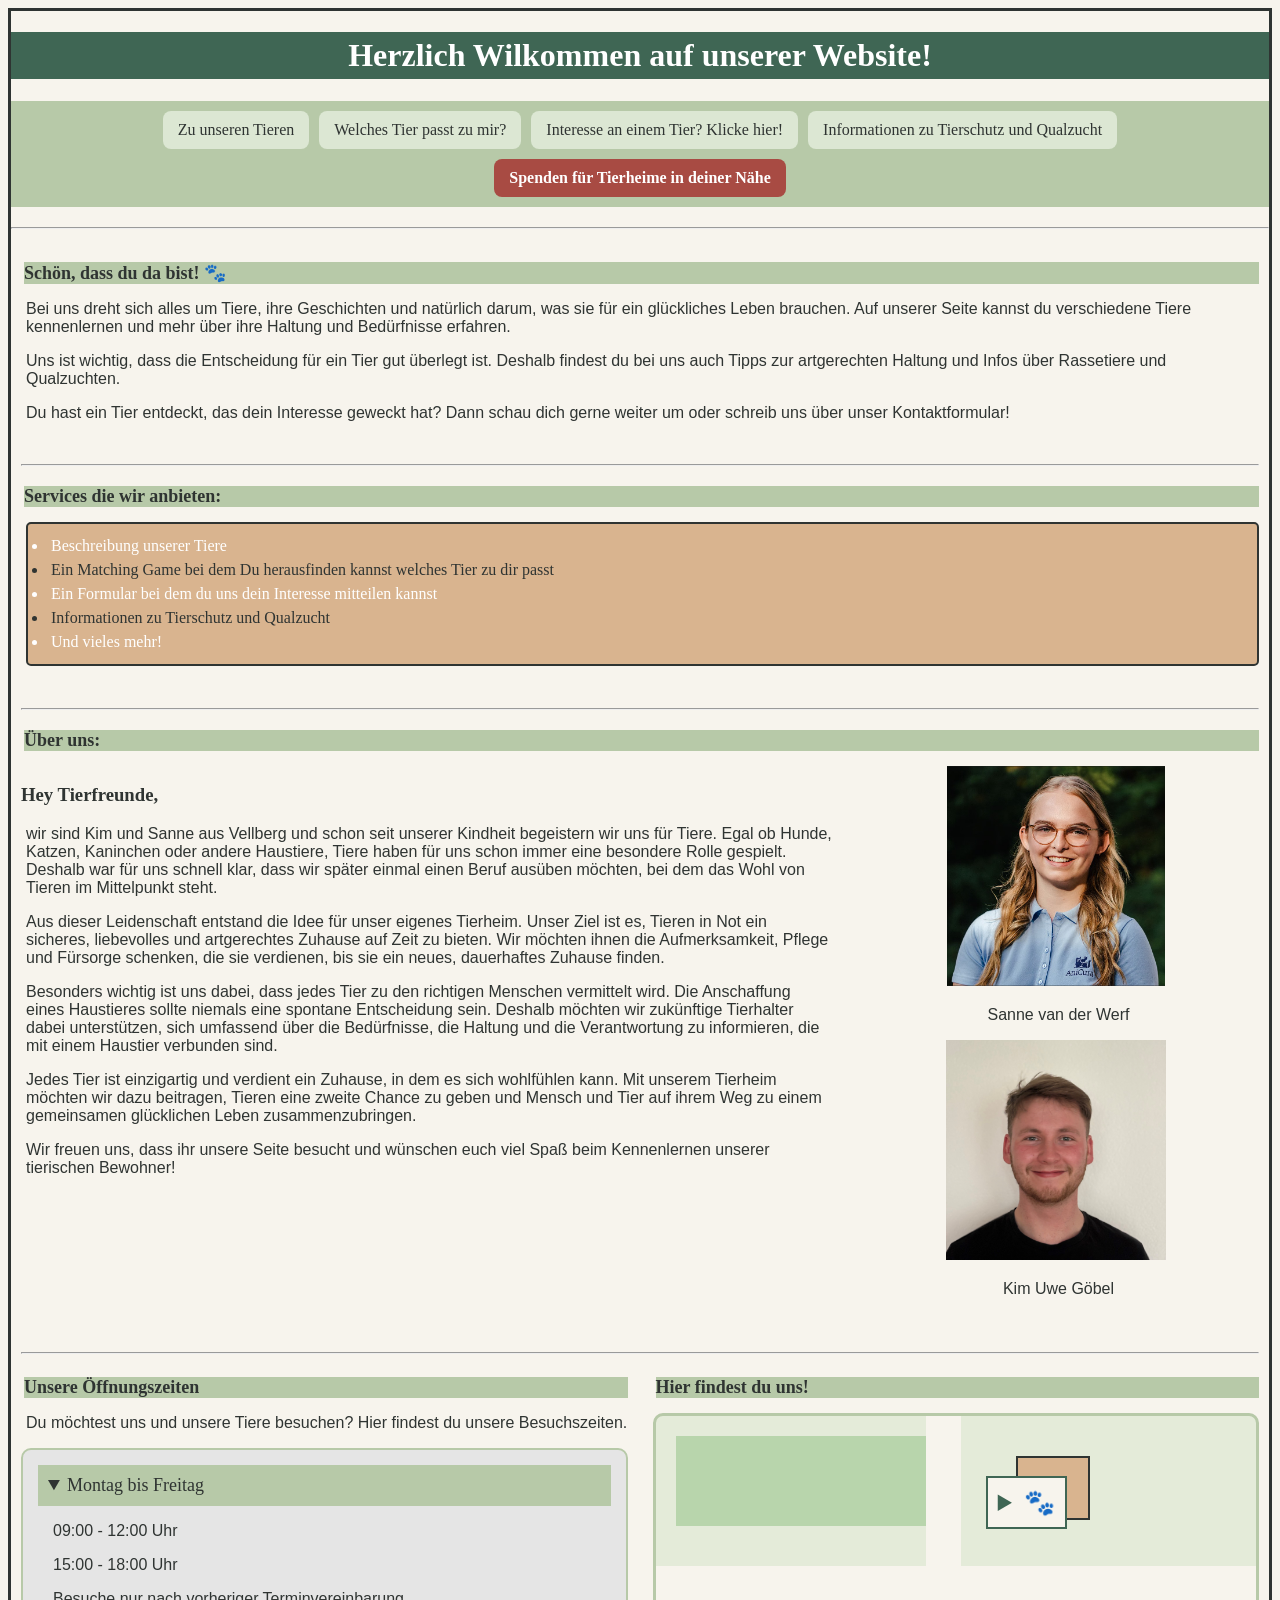
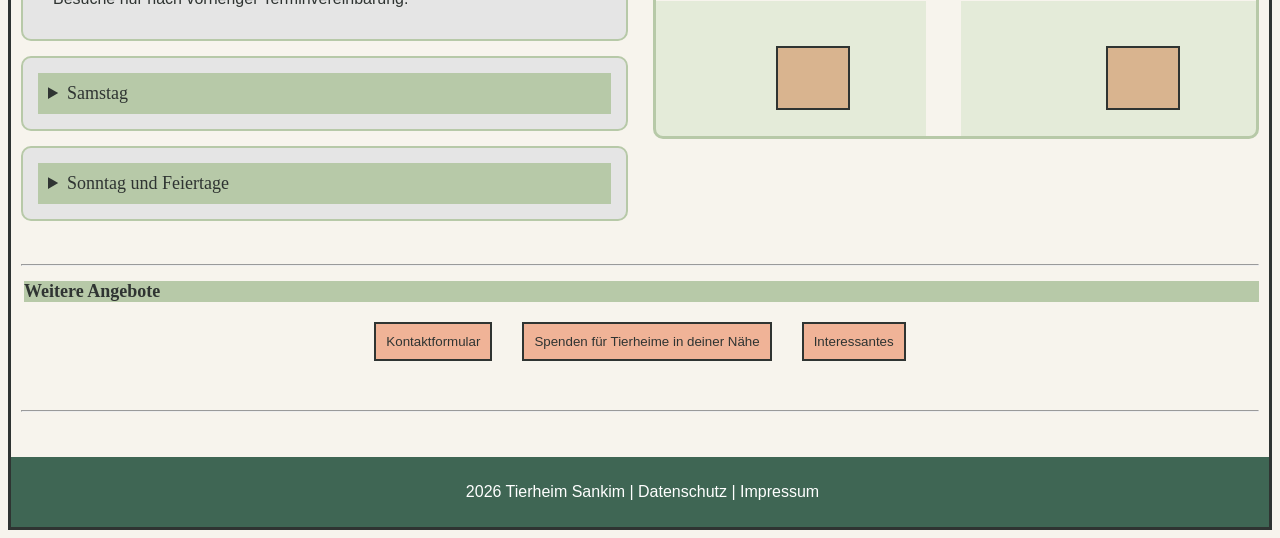
==== commit 46d51f6d: "Change Woche 9" ====
--- a/index.html
+++ b/index.html
@@ -7,7 +7,6 @@
         <link href="style.css" rel="stylesheet">
 
     </head>
-
 
     <body>
         <header>        
@@ -19,6 +18,7 @@
             <a href="WelchesTierPasstZuMir.html">Welches Tier passt zu mir?</a>
             <a href="Interessiert.html"> Interesse an einem Tier? Klicke hier!</a>
             <a href="Tierschutz&Qualzucht.html">Informationen zu Tierschutz und Qualzucht</a>
+            <a href="spenden.html" class="spenden">Spenden für Tierheime in deiner Nähe</a>
         </nav>
 
         <hr>
--- a/style.css
+++ b/style.css
@@ -143,11 +143,25 @@
     padding: 10px 15px;
     text-decoration: none;
     border-radius: 8px;
+    transition: 0.3s;
 }
 
 nav a:hover {
     background-color: #8fa582;
     color: white;
+}
+
+nav a.spenden{
+    background-color: #a84b43;
+    color: white;
+    font-weight: bold;
+    transition: 0.3s;
+}
+
+nav a.spenden:hover{
+    background-color: #84362f;
+    color: white;
+    box-shadow: 0 4px 12px rgba(0, 0, 0, 0.2);
 }
 
 
@@ -247,6 +261,7 @@
  .oeffnungszeiten details {
     background-color: #e5e5e5;
     border: 2px solid #b7c9a8;
+    border-radius: 10px;
     padding: 15px;
     margin-bottom: 15px;
  }
@@ -272,7 +287,8 @@
     position: relative;
     height: 320px;
     background-color: #e4ebd9;
-    border: 3px solid #b8d5ac;
+    border: 3px solid #b7c9a8;
+    border-radius: 10px;
     overflow: hidden;
     max-width: 750px;
  }
@@ -368,8 +384,6 @@
     max-width: 100%;
 }
 
-/* Handy Ansicht: */
-
 @media (max-width: 40em){
 
     h1{
@@ -399,16 +413,22 @@
             "karte";
     }
 
+    .karte{
+        height: 350px;
+        width: 100%;
+    }
+
+    .haus2{
+        top: 250px;
+        left: 10%;
+    }
+
     .buttons{
         flex-direction: column;
     }
 
     .buttons button{
         width: 100%;
-    }
-
-    .karte{
-        height: 260px;
     }
 
     .ueber-uns-bilder img{
@@ -418,8 +438,6 @@
     }
 }
 
-/* Tablet ansicht */
-
 @media (min-width: 40em) and (max-width: 60em){
 
     h1{
@@ -436,7 +454,11 @@
     }
 
     .ueber-uns-grid{
-        gap: 15px;
+        gap: 1em;
+    }
+
+    .karte{
+        height: 350px;
     }
 
     .ueber-uns-bilder img{
@@ -448,10 +470,6 @@
         gap: 15px;
     }
 
-    .karte{
-        height: 280px;
-    }
-
     .buttons{
         gap: 10px;
     }
@@ -459,4 +477,8 @@
     button{
         padding: 8px 12px;
     }
+}
+
+.spenden {
+
 }
